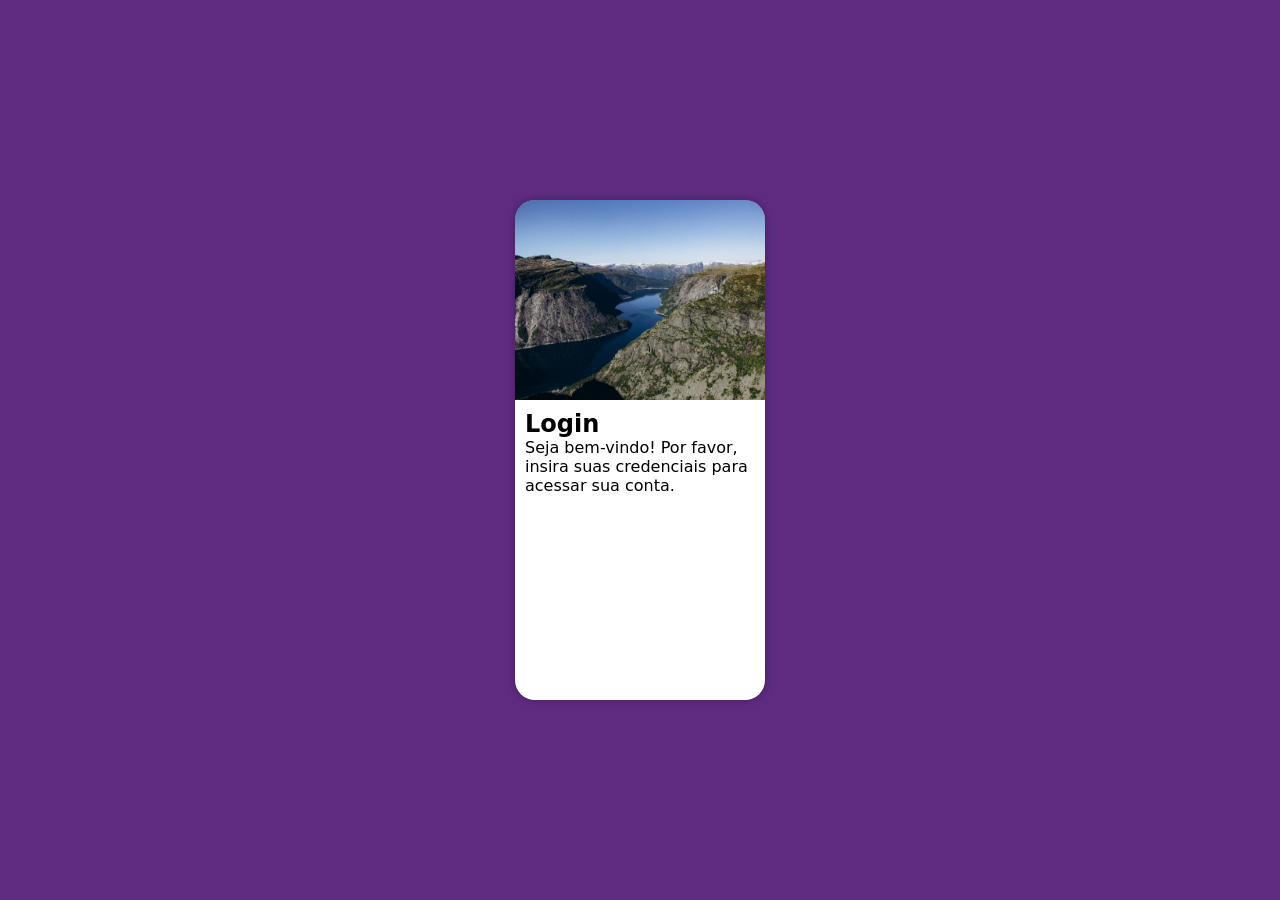
==== index.html @ b1887ecc "1" ====
<!DOCTYPE html>
<html lang="pt-pt">
<head>
    <meta charset="UTF-8">
    <meta name="viewport" content="width=device-width, initial-scale=1.0">
    <title>Login</title>
    <link rel="stylesheet" href="estilos/style.css">
</head>
<body>
    <main>
        <section id="login">
            <div id="imagem">
                <!-- aqui tem a imagem nas css-->
            </div>

            <div id="formulario">
<h1>Login</h1>
<p>Seja bem-vindo! Por favor, insira suas credenciais para acessar sua conta.</p>
    <form action="login.php" method="post">

                     </form>          
                </div>
        </section>
    </main>
</body>
</html>
---- estilos/style.css ----
@charset "UTF-8";


/*
    Paleta de cores
    Verde: #49a09d
    Lilás: #5f2c82

*/


* {
   font-family: system-ui, -apple-system, BlinkMacSystemFont, 'Segoe UI', Roboto, Oxygen, Ubuntu, Cantarell, 'Open Sans', 'Helvetica Neue', sans-serif;  
   padding: 0px;
   margin: 0px;
   box-sizing: border-box;

}

body, html {
    background-color: #5f2c82;
    height: 100vh;
    width: 100vw;
}

main {
    position: relative;
    height: 100vh;
    width: 100vw;
}

section#login {
    position: absolute;
    top: 50%;
    left: 50%;
    transform:  translate(-50%, -50%);
    overflow: hidden;


    background-color: white;
    width: 250px;
    height: 500px;
    border-radius: 20px;
    box-shadow: 0px 0px 10px rgba(0, 0, 0, 0.338);
}

section#login > div#imagem {
    display: block;
    background: #5f2c82 url(../imagens/img1.jpg) no-repeat;
    background-position: center center;
    background-size: cover;
    height: 200px;
}

section#login > div#formulario {
    display: block;
    padding: 10px;
}
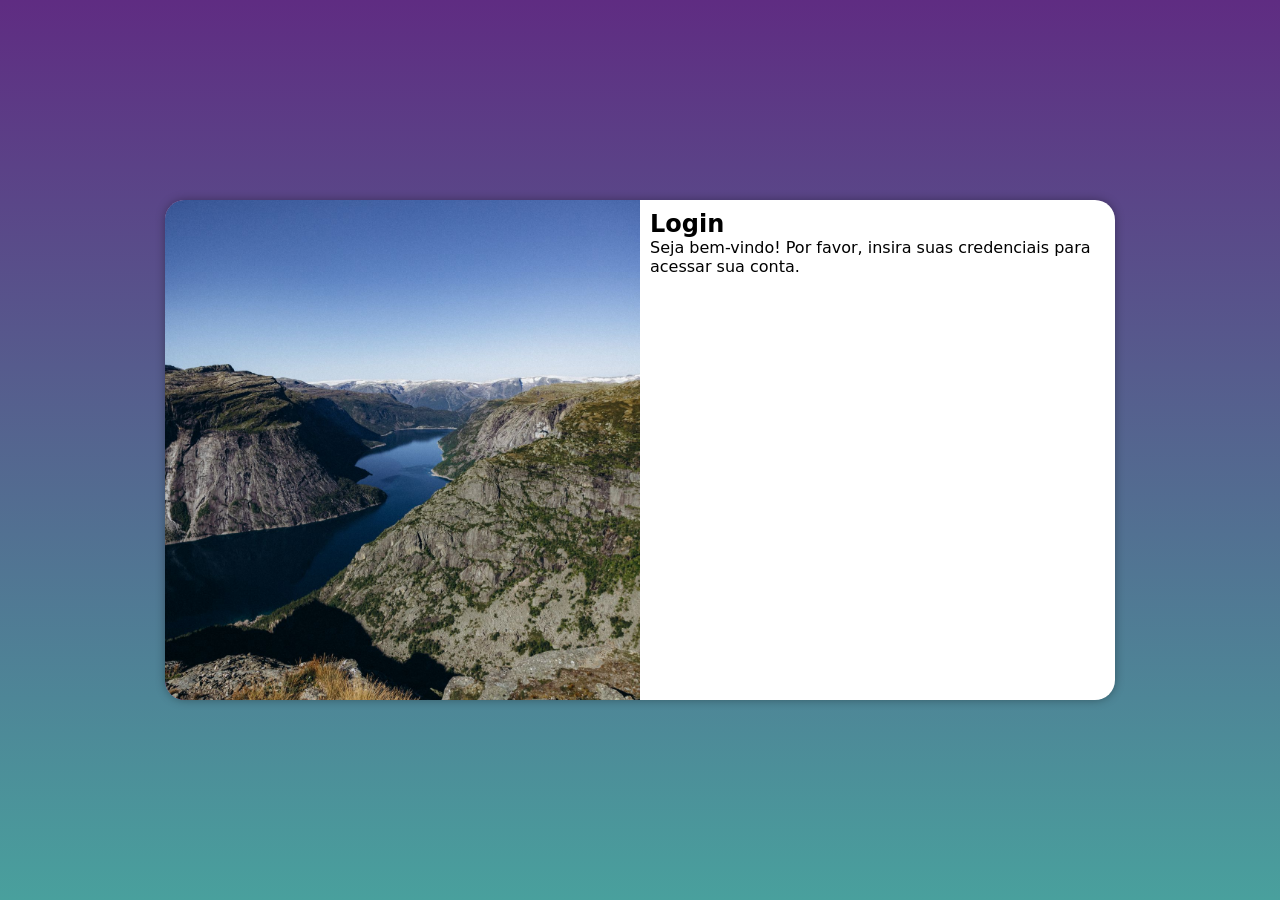
==== commit 11ce659e: "1" ====
--- a/index.html
+++ b/index.html
@@ -5,6 +5,7 @@
     <meta name="viewport" content="width=device-width, initial-scale=1.0">
     <title>Login</title>
     <link rel="stylesheet" href="estilos/style.css">
+    <link rel="stylesheet" href="estilos/media-query.css">
 </head>
 <body>
     <main>
--- a/estilos/style.css
+++ b/estilos/style.css
@@ -42,6 +42,9 @@
     height: 500px;
     border-radius: 20px;
     box-shadow: 0px 0px 10px rgba(0, 0, 0, 0.338);
+
+    transition: width 0.3s, height 0.3s;
+    transition-timing-function: ease;
 }
 
 section#login > div#imagem {
--- a/estilos/media-query.css
+++ b/estilos/media-query.css
@@ -0,0 +1,56 @@
+@charset "UTF-8";
+
+
+/* Typical Device Breakpoints
+------------------------------
+Pequenas telas: até 600px
+Celular: de 600px até 768px
+Tablet: 768px até 992px
+Desktop: 992px até 1200px
+Grandes telas: acima de 1200px
+*/
+
+
+@media screen and (min-width: 768px) and (max-width: 992px) {
+    
+    body {
+        background-image: linear-gradient(to top, #49a09d, #5f2c82);
+    }
+    
+    section#login {
+        width: 80vw;
+    }
+
+    section#login > div#imagem {
+        float: left;
+        width: 30%;
+        height: 100%;
+    }
+
+    section#login > div#formulario {
+        float: right;
+        width: 70%;
+    }
+}
+
+@media screen and (min-width: 992px) {
+    
+    body {
+        background-image: linear-gradient(to top, #49a09d, #5f2c82);
+    }
+    
+    section#login {
+        width: 950px;
+    }
+
+    section#login > div#imagem {
+        float: left;
+       width: 50%;
+        height: 100%;
+    }
+
+     section#login > div#formulario {
+        float: right;
+        width: 50%;
+    }
+}
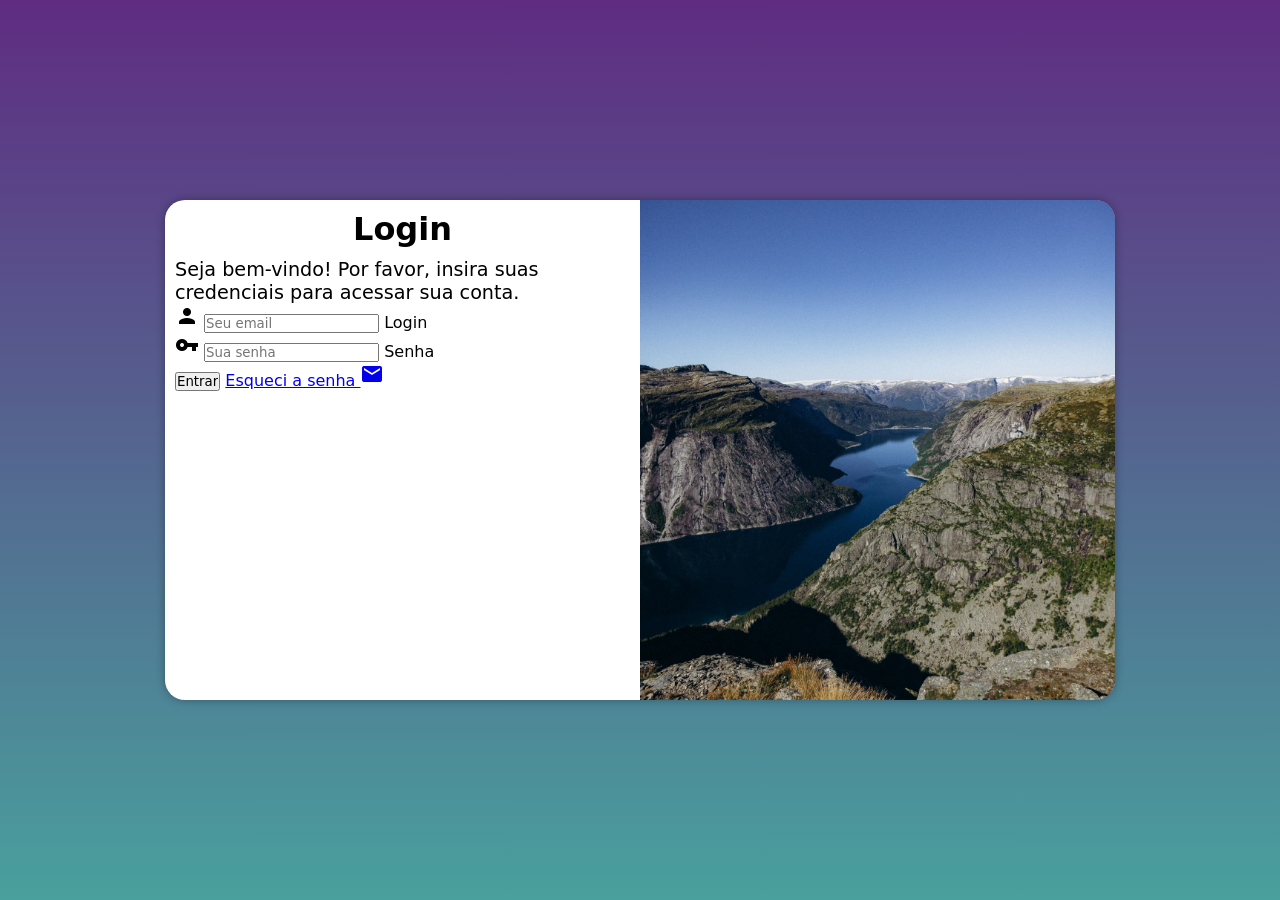
==== commit 82f30564: "adicionei formulario" ====
--- a/index.html
+++ b/index.html
@@ -4,6 +4,7 @@
     <meta charset="UTF-8">
     <meta name="viewport" content="width=device-width, initial-scale=1.0">
     <title>Login</title>
+    <link href="https://fonts.googleapis.com/icon?family=Material+Icons" rel="stylesheet">
     <link rel="stylesheet" href="estilos/style.css">
     <link rel="stylesheet" href="estilos/media-query.css">
 </head>
@@ -17,8 +18,21 @@
             <div id="formulario">
 <h1>Login</h1>
 <p>Seja bem-vindo! Por favor, insira suas credenciais para acessar sua conta.</p>
-    <form action="login.php" method="post">
+    <form action="login.php" method="post" autocomplete="on">
+        <div class="campo">
+            <i class="material-icons">person</i>
+            <input type="email" name="login" id="ilogin" placeholder="Seu email" autocomplete="email" required maxlength="30">
+            <label for="ilogin">Login</label>
+        </div>
+        <div class="senha">
+            <i class="material-icons">vpn_key</i>
+            <input type="password" name="senha" id="isenha" placeholder="Sua senha" autocomplete="current-password" required minlength="8" maxlength="20">
+            <label for="isenha">Senha</label>
+        </div>
+        <input type="submit" value="Entrar">
+        <a href="esqueci.html">Esqueci a senha <i class="material-icons">mail</i>
 
+        </a>
                      </form>          
                 </div>
         </section>
--- a/estilos/style.css
+++ b/estilos/style.css
@@ -58,4 +58,16 @@
 section#login > div#formulario {
     display: block;
     padding: 10px;
+}
+
+div#formulario > h1 {
+    text-align: center;
+    margin-bottom: 10px;
+}
+
+div#formulario > h1 {
+    font-size: 2em;
+}
+div#formulario > p {
+    font-size: 1.2em;
 }
--- a/estilos/media-query.css
+++ b/estilos/media-query.css
@@ -44,13 +44,22 @@
     }
 
     section#login > div#imagem {
-        float: left;
+        float: right;
        width: 50%;
         height: 100%;
     }
 
      section#login > div#formulario {
-        float: right;
+        float: left;
         width: 50%;
     }
+
+    div#formulario > h1 {
+        font-size: 2em;
+    }
+
+    div#formulario > p {
+        font-size: 1.2em;
+    }
 }
+
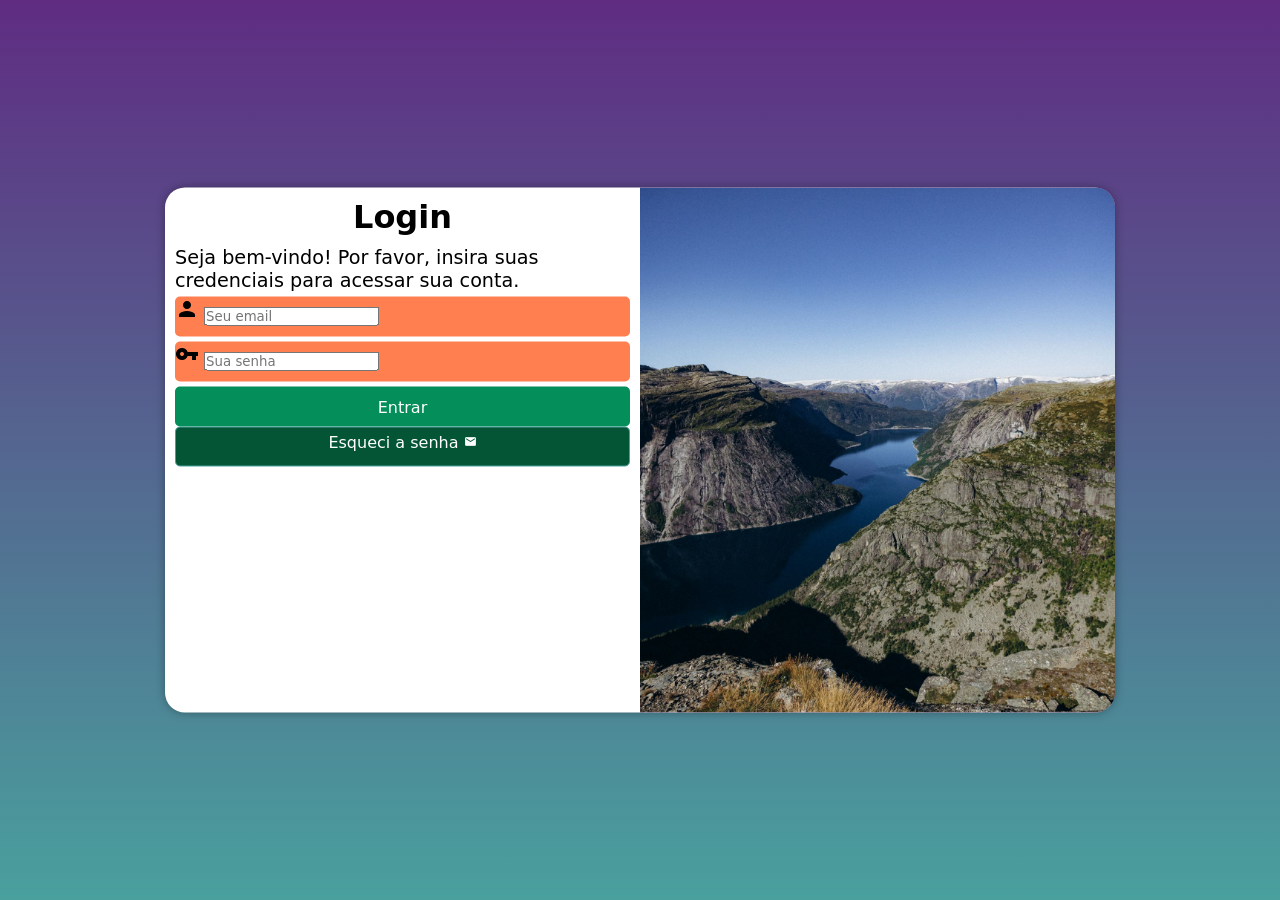
==== commit ef3450d9: "alteracoes no formulario" ====
--- a/index.html
+++ b/index.html
@@ -24,13 +24,13 @@
             <input type="email" name="login" id="ilogin" placeholder="Seu email" autocomplete="email" required maxlength="30">
             <label for="ilogin">Login</label>
         </div>
-        <div class="senha">
+        <div class="campo">
             <i class="material-icons">vpn_key</i>
             <input type="password" name="senha" id="isenha" placeholder="Sua senha" autocomplete="current-password" required minlength="8" maxlength="20">
             <label for="isenha">Senha</label>
         </div>
         <input type="submit" value="Entrar">
-        <a href="esqueci.html">Esqueci a senha <i class="material-icons">mail</i>
+        <a href="esqueci.html" class="botao">Esqueci a senha <i class="material-icons">mail</i>
 
         </a>
                      </form>          
--- a/estilos/style.css
+++ b/estilos/style.css
@@ -18,7 +18,7 @@
 }
 
 body, html {
-    background-color: #5f2c82;
+    background-color: #66d5ab;
     height: 100vh;
     width: 100vw;
 }
@@ -38,8 +38,8 @@
 
 
     background-color: white;
-    width: 250px;
-    height: 500px;
+    width: 260px;
+    height: 525px;
     border-radius: 20px;
     box-shadow: 0px 0px 10px rgba(0, 0, 0, 0.338);
 
@@ -70,4 +70,57 @@
 }
 div#formulario > p {
     font-size: 1.2em;
+}
+
+
+form > div.campo {
+    background-color: coral;
+    width: 100%;
+    display: block;
+    height: 40px;
+    border-radius: 5px;
+    margin: 5px 0px;
+}
+
+div.campo label {
+    display: none;
+}
+
+
+form > input[type=submit] {
+    display: block;
+    font-size: 1em;
+    width: 100%;
+    height: 40px;
+    background-color: rgb(4, 142, 89);
+    color: white;
+    border: none;
+    border-radius: 5px;
+    cursor: pointer;
+}
+
+form > input[type=submit]:hover {
+    background-color: rgb(230, 94, 183);
+}
+
+form > a.botao {
+    display: block;
+    text-align: center;
+    font-size: 1em;
+    width: 100%;
+    height: 40px;
+    padding-top: 5px;
+    background-color:rgb(3, 85, 54) ;
+    color: white;
+    border: 1px solid #49a09d;
+    border-radius: 5px;
+    text-decoration: none;
+}
+
+form > a.botao:hover {
+    background-color:rgb(230, 94, 183);
+}
+
+form > a.botao > i {
+    font-size: 0.8em;
 }
